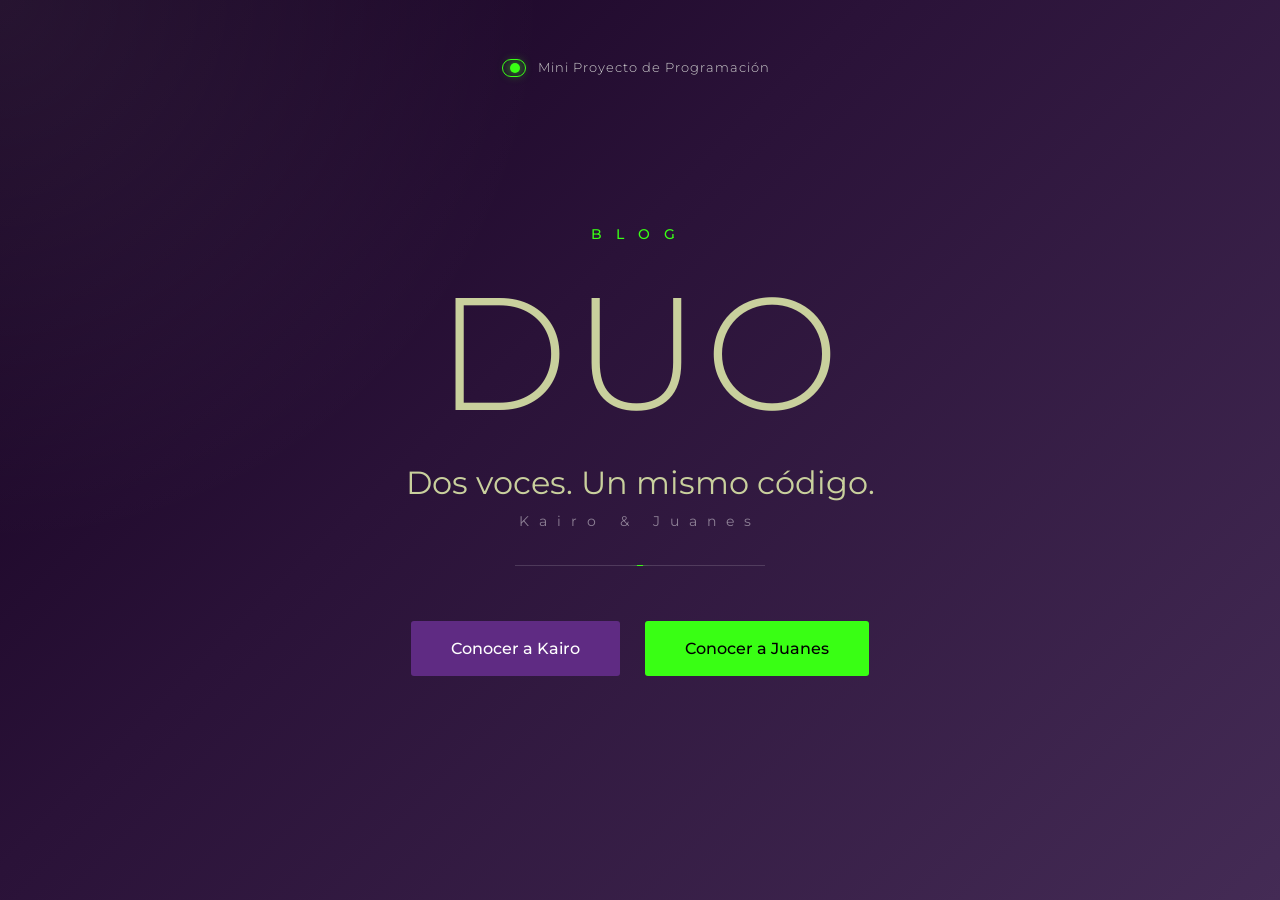
==== index.html @ 38c3fbe9 "Hero Se añadió el contenido del hero" ====
<!DOCTYPE html>
<html lang="en">
<head>
    <meta charset="UTF-8">
    <meta name="viewport" content="width=device-width, initial-scale=1.0">
    <link rel="stylesheet" href="styles.css">
    <title>Duo Blog Web</title>
</head>
<body>
    <p class="head-text-p-hero">
        <span class="head-text-p-hero-span">Mini Proyecto de Programación</span>
    </p>

    <main>

        <!-- Título de contenido del hero -->
        <section class="content-title-hero">
            <h2 class="content-title-hero-h2-part-1">BLOG</h2>
            <h1 class="content-title-hero-h1-part-2">DUO</h1>
        </section>

        <!-- Descripción del contenido del hero -->
        <section class="description-content-duo">
            <p class="text-description-about-duo">Dos voces. Un mismo código.</p>
            <p class="text-menor-description-names-partners">Kairo & Juanes</p>
        </section>
        <hr>

        <!-- Sección de enlance a cada uno -->
        <section class="links-content-duo">
            <a href="#" class="link-partner-kairo">Conocer a Kairo</a>
            <a href="#" class="link-partner-juanes">Conocer a Juanes</a>
        </section>

    </main>
</body>
</html>
---- styles.css ----
/* Fuente importada: Montserrat */
@import url('https://fonts.googleapis.com/css2?family=Montserrat:wght@300;400;500;600&display=swap');

/* Toda la pantalla principal del hero */
*{
    margin: 0;
    padding: 0;
    box-sizing: border-box;
}

/* Cuerpo del documento */
body{
    min-height: 100vh;
    font-family: 'Montserrat', sans-serif;

    display: flex;
    justify-content: center;
    align-items: center;

    overflow: hidden;

    background:
        radial-gradient(circle at top left,
        rgba(255,255,255,0.08),
        transparent 35%),

        linear-gradient(
        135deg,
        #14001f 0%,
        #2a1238 40%,
        #442b55 100%
        );
}

/* =========================
   MAIN CONTAINER
========================= */
main{
    width: 100%;
    max-width: 900px;

    display: flex;
    flex-direction: column;
    align-items: center;

    text-align: center;
}

/* =========================
   TOP TEXT
========================= */
.head-text-p-hero{
    position: absolute;
    top: 60px;

    color: #cfcfcf;
    font-size: .8rem;
    font-weight: 300;

    letter-spacing: 1px;
}

.head-text-p-hero-span{
    position: relative;

    padding-left: 28px;
}

/* circulo verde */
.head-text-p-hero-span::before{
    content: "";

    position: absolute;

    width: 10px;
    height: 10px;

    background: #39ff14;

    border-radius: 50%;

    left: 0;
    top: 50%;

    transform: translateY(-50%);

    box-shadow: 0 0 12px #39ff14;
}

/* borde */
.head-text-p-hero-span::after{
    content: "";

    position: absolute;

    width: 22px;
    height: 16px;

    border: 1px solid #39ff14;
    border-radius: 20px;

    left: -8px;
    top: 50%;

    transform: translateY(-50%);
}

/* =========================
   HERO TITLE
========================= */
.content-title-hero{
    margin-bottom: 30px;
}

.content-title-hero-h2-part-1{
    color: #39ff14;

    font-size: .9rem;
    font-weight: 500;

    letter-spacing: 14px;

    margin-bottom: 30px;
}

.content-title-hero-h1-part-2{
    font-size: 10rem;
    font-weight: 300;

    color: #c9d09d;

    line-height: 1;

    letter-spacing: 5px;
}

/* =========================
   DESCRIPTION
========================= */
.description-content-duo{
    margin-bottom: 35px;
}

.text-description-about-duo{
    color: #c9d09d;

    font-size: 2rem;
    font-weight: 400;

    margin-bottom: 10px;
}

.text-menor-description-names-partners{
    color: rgba(255,255,255,0.45);

    letter-spacing: 10px;
    font-size: .9rem;
}

/* =========================
   HR LINE
========================= */
hr{
    width: 250px;
    border: none;
    height: 1px;

    background: rgba(255,255,255,0.15);

    position: relative;

    margin-bottom: 55px;
}

hr::after{
    content: "";

    position: absolute;

    width: 6px;
    height: 6px;

    border-radius: 50%;

    background: #39ff14;

    left: 50%;
    top: 50%;

    transform: translate(-50%, -50%);

    box-shadow: 0 0 10px #39ff14;
}

/* =========================
   BUTTONS
========================= */
.links-content-duo{
    display: flex;
    gap: 25px;

    flex-wrap: wrap;
    justify-content: center;
}

.link-partner-kairo,
.link-partner-juanes{
    text-decoration: none;

    padding: 18px 40px;

    border-radius: 3px;

    font-size: 1rem;
    font-weight: 500;

    transition: .3s ease;
}

/* botón kairo */
.link-partner-kairo{
    background: #5f2b83;
    color: #ffffff;
}

.link-partner-kairo:hover{
    transform: translateY(-5px);

    background: #7535a1;

    box-shadow: 0 10px 20px rgba(0,0,0,0.2);
}

/* botón juanes */
.link-partner-juanes{
    background: #39ff14;
    color: #000;
}

.link-partner-juanes:hover{
    transform: translateY(-5px);

    box-shadow: 0 0 20px rgba(57,255,20,.4);
}

/* =========================
   RESPONSIVE
========================= */
@media(max-width: 768px){

    .content-title-hero-h1-part-2{
        font-size: 6rem;
    }

    .text-description-about-duo{
        font-size: 1.3rem;
    }

    .text-menor-description-names-partners{
        letter-spacing: 5px;
    }
}

@media(max-width: 500px){

    body{
        padding: 20px;
    }

    .content-title-hero-h1-part-2{
        font-size: 4rem;
    }

    .content-title-hero-h2-part-1{
        letter-spacing: 8px;
        font-size: .7rem;
    }

    .text-description-about-duo{
        font-size: 1rem;
    }

    .link-partner-kairo,
    .link-partner-juanes{
        width: 100%;
    }
}
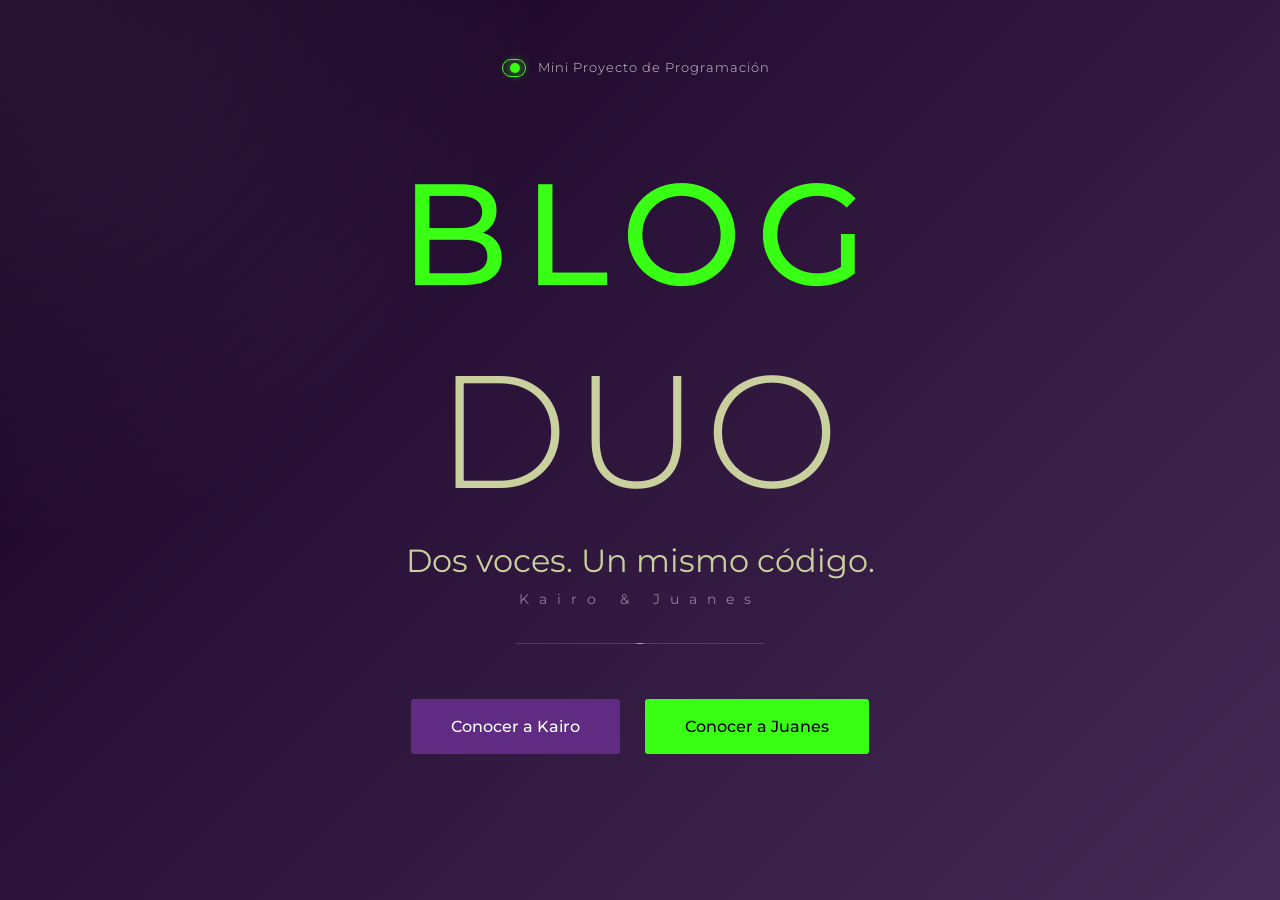
==== commit 825da386: "Apartados de páginas de kairo y juanes. Se añadieron carpetas de kairo y juanes. Falta estructura ph" ====
--- a/index.html
+++ b/index.html
@@ -28,8 +28,8 @@
 
         <!-- Sección de enlance a cada uno -->
         <section class="links-content-duo">
-            <a href="#" class="link-partner-kairo">Conocer a Kairo</a>
-            <a href="#" class="link-partner-juanes">Conocer a Juanes</a>
+            <a href="partners/kairo/kairo_init_.html" class="link-partner-kairo">Conocer a Kairo</a>
+            <a href="partners/juanes/juanes_init_.html" class="link-partner-juanes">Conocer a Juanes</a>
         </section>
 
     </main>
--- a/styles.css
+++ b/styles.css
@@ -115,7 +115,7 @@
 .content-title-hero-h2-part-1{
     color: #39ff14;
 
-    font-size: .9rem;
+    font-size: 9rem;
     font-weight: 500;
 
     letter-spacing: 14px;
